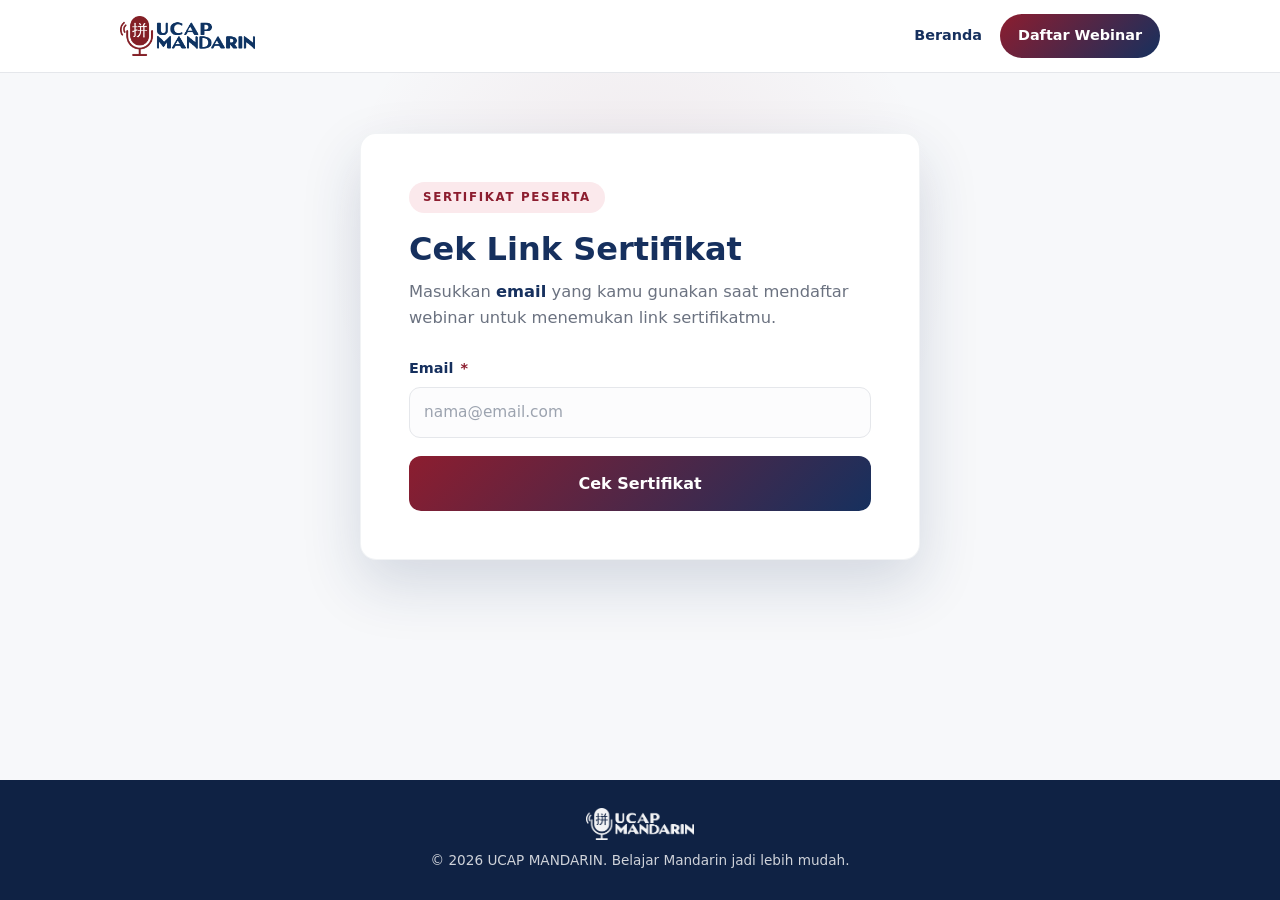
==== cek-sertifikat.html @ ec429b89 "first commit" ====
<!DOCTYPE html>
<html lang="id">
<head>
  <meta charset="UTF-8" />
  <meta name="viewport" content="width=device-width, initial-scale=1.0" />
  <meta name="robots" content="noindex" />
  <title>Cek Sertifikat - UCAP MANDARIN</title>
  <link rel="icon" href="Logo.png" />
  <link rel="stylesheet" href="css/cek-sertifikat.css" />
</head>
<body>

  <header class="site-header">
    <div class="container">
      <a class="brand" href="index.html" aria-label="UCAP MANDARIN">
        <img src="Logo.png" alt="Logo UCAP MANDARIN" />
      </a>
      <nav class="header-nav">
        <a class="header-link" href="index.html">Beranda</a>
        <a class="header-cta" href="index.html#daftar">Daftar Webinar</a>
      </nav>
    </div>
  </header>

  <main>
    <div class="container">
      <div class="card">
        <span class="eyebrow">Sertifikat Peserta</span>
        <h1>Cek Link Sertifikat</h1>
        <p class="lead">
          Masukkan <strong>email</strong> yang kamu gunakan saat mendaftar webinar
          untuk menemukan link sertifikatmu.
        </p>

        <form id="certForm" novalidate>
          <div class="field">
            <label for="email">Email <span class="req">*</span></label>
            <input type="email" id="email" name="email" placeholder="nama@email.com" autocomplete="email" required />
            <p class="error-text" data-for="email">Masukkan email yang valid.</p>
          </div>

          <button type="submit" class="btn" id="checkBtn">
            <span class="spinner"></span>
            <span class="btn-label">Cek Sertifikat</span>
          </button>
        </form>

        <div class="notice" id="notice" role="status" aria-live="polite"></div>

        <div class="result" id="result">
          <div class="result-icon">&#127942;</div>
          <h2 class="result-title" id="resultTitle"></h2>
          <p class="result-text" id="resultText"></p>
          <a class="btn btn-download" id="downloadBtn" href="#" target="_blank" rel="noopener">
            <span>&#128196;</span> Buka / Download Sertifikat
          </a>
        </div>
      </div>
    </div>
  </main>

  <footer>
    <div class="container">
      <img src="Logo.png" alt="UCAP MANDARIN" />
      <p>&copy; <span id="year"></span> UCAP MANDARIN. Belajar Mandarin jadi lebih mudah.</p>
    </div>
  </footer>

  <script src="js/config.js"></script>
  <script src="js/cek-sertifikat.js"></script>
</body>
</html>
---- css/cek-sertifikat.css ----
:root {
  --maroon: #8C1D2F;
  --maroon-dark: #6E1624;
  --maroon-soft: #FBE9EC;
  --navy: #16305E;
  --navy-dark: #0F2244;
  --bg: #F7F8FA;
  --card: #ffffff;
  --text: #1F2937;
  --muted: #6B7280;
  --border: #E5E7EB;
  --green: #15803D;
  --green-soft: #E7F6EC;
  --red: #B91C1C;
  --red-soft: #FDECEC;
  --amber: #B45309;
  --amber-soft: #FEF3E2;
  --radius: 16px;
  --shadow-lg: 0 24px 60px rgba(22, 48, 94, 0.16);
}

* { box-sizing: border-box; }

html { scroll-behavior: smooth; }

body {
  margin: 0;
  min-height: 100vh;
  display: flex;
  flex-direction: column;
  font-family: "Segoe UI", system-ui, -apple-system, Roboto, Helvetica, Arial, sans-serif;
  color: var(--text);
  background: var(--bg);
  line-height: 1.6;
  -webkit-font-smoothing: antialiased;
}

img { max-width: 100%; display: block; }

.container {
  width: 100%;
  max-width: 1080px;
  margin: 0 auto;
  padding: 0 20px;
}

/* ---------- Header ---------- */
header.site-header {
  background: rgba(255, 255, 255, 0.92);
  backdrop-filter: blur(10px);
  border-bottom: 1px solid var(--border);
}

.site-header .container {
  display: flex;
  align-items: center;
  justify-content: space-between;
  gap: 16px;
  height: 72px;
}

.brand {
  display: flex;
  align-items: center;
  gap: 12px;
  text-decoration: none;
}

.brand img { height: 40px; width: auto; }

.header-nav { display: flex; align-items: center; gap: 18px; }

.header-link {
  font-size: 0.9rem;
  font-weight: 700;
  color: var(--navy);
  text-decoration: none;
  white-space: nowrap;
}

.header-link:hover { color: var(--maroon); }

.header-cta {
  font-size: 0.9rem;
  font-weight: 700;
  color: #fff;
  background: linear-gradient(135deg, var(--maroon), var(--navy));
  padding: 10px 18px;
  border-radius: 999px;
  text-decoration: none;
  white-space: nowrap;
  transition: transform 0.15s ease, box-shadow 0.15s ease;
}

.header-cta:hover { transform: translateY(-2px); box-shadow: 0 8px 18px rgba(140, 29, 47, 0.3); }

/* ---------- Main ---------- */
main {
  flex: 1;
  display: flex;
  align-items: flex-start;
  justify-content: center;
  padding: clamp(28px, 6vw, 60px) 0;
  position: relative;
  overflow: hidden;
}

main::before {
  content: "";
  position: absolute;
  top: -160px;
  left: 50%;
  transform: translateX(-50%);
  width: min(680px, 90vw);
  height: min(680px, 90vw);
  border-radius: 50%;
  background: radial-gradient(circle, rgba(140, 29, 47, 0.08), rgba(140, 29, 47, 0) 65%);
  pointer-events: none;
}

.card {
  position: relative;
  z-index: 1;
  width: 100%;
  max-width: 560px;
  margin: 0 auto;
  background: var(--card);
  border-radius: var(--radius);
  box-shadow: var(--shadow-lg);
  border: 1px solid rgba(22, 48, 94, 0.06);
  padding: clamp(26px, 5vw, 48px);
}

.eyebrow {
  display: inline-block;
  font-size: 0.74rem;
  font-weight: 700;
  letter-spacing: 0.14em;
  text-transform: uppercase;
  color: var(--maroon);
  background: var(--maroon-soft);
  padding: 6px 14px;
  border-radius: 999px;
  margin-bottom: 16px;
}

h1 {
  font-size: clamp(1.5rem, 4.4vw, 2rem);
  line-height: 1.25;
  color: var(--navy);
  margin: 0 0 10px;
  font-weight: 800;
}

.lead {
  font-size: clamp(0.95rem, 2.3vw, 1.02rem);
  color: var(--muted);
  margin: 0 0 26px;
}

.lead strong { color: var(--navy); }

/* ---------- Form ---------- */
form { display: grid; gap: 18px; }

.field { display: flex; flex-direction: column; gap: 7px; }

label {
  font-weight: 700;
  font-size: 0.9rem;
  color: var(--navy);
}

label .req { color: var(--maroon); margin-left: 2px; }

input[type="text"],
input[type="email"] {
  width: 100%;
  font: inherit;
  font-size: 0.96rem;
  color: var(--text);
  background: #FCFCFD;
  border: 1.5px solid var(--border);
  border-radius: 11px;
  padding: 12px 14px;
  transition: border-color 0.15s ease, box-shadow 0.15s ease, background 0.15s ease;
}

input:focus {
  outline: none;
  border-color: var(--maroon);
  background: #fff;
  box-shadow: 0 0 0 4px rgba(140, 29, 47, 0.10);
}

input::placeholder { color: #9CA3AF; }

input.invalid { border-color: var(--red); background: #FFF8F8; }

.error-text { color: var(--red); font-size: 0.78rem; font-weight: 600; display: none; }
.error-text.show { display: block; }

.btn {
  display: inline-flex;
  align-items: center;
  justify-content: center;
  gap: 10px;
  width: 100%;
  font: inherit;
  font-weight: 800;
  font-size: 1rem;
  color: #fff;
  background: linear-gradient(135deg, var(--maroon), var(--navy));
  border: none;
  border-radius: 12px;
  padding: 15px 20px;
  cursor: pointer;
  text-decoration: none;
  transition: transform 0.15s ease, box-shadow 0.15s ease, opacity 0.15s ease;
}

.btn:hover:not(:disabled) { transform: translateY(-2px); box-shadow: 0 12px 26px rgba(140, 29, 47, 0.32); }
.btn:disabled { opacity: 0.7; cursor: not-allowed; }

.spinner {
  width: 18px;
  height: 18px;
  border: 2.5px solid rgba(255, 255, 255, 0.4);
  border-top-color: #fff;
  border-radius: 50%;
  animation: spin 0.7s linear infinite;
  display: none;
}

.btn.loading .spinner { display: inline-block; }

@keyframes spin { to { transform: rotate(360deg); } }

/* ---------- Notifications ---------- */
.notice {
  margin-top: 20px;
  padding: 15px 18px;
  border-radius: 12px;
  font-size: 0.94rem;
  font-weight: 600;
  display: none;
}

.notice.show { display: block; }
.notice.error { background: var(--red-soft); color: var(--red); border: 1px solid #F5C2C2; }
.notice.info { background: var(--amber-soft); color: var(--amber); border: 1px solid #F3D9AE; }

/* ---------- Result ---------- */
.result {
  margin-top: 24px;
  padding: 26px 22px;
  border-radius: 14px;
  border: 1px solid var(--border);
  background: #FAFBFC;
  text-align: center;
  display: none;
}

.result.show { display: block; animation: fadeUp 0.35s ease both; }

.result.success { background: var(--green-soft); border-color: #BFE7CC; }
.result.pending { background: var(--amber-soft); border-color: #F3D9AE; }

@keyframes fadeUp {
  from { opacity: 0; transform: translateY(10px); }
  to { opacity: 1; transform: translateY(0); }
}

.result-icon { font-size: 2.4rem; margin-bottom: 8px; }

.result-title {
  margin: 0 0 6px;
  font-size: 1.15rem;
  color: var(--navy);
}

.result-text {
  margin: 0 0 18px;
  color: var(--muted);
  font-size: 0.94rem;
}

.result-text strong { color: var(--navy); }

.btn-download {
  background: linear-gradient(135deg, var(--green), #22A855);
  display: none;
}

.result.success .btn-download { display: inline-flex; }
.result.success .btn-download:hover { box-shadow: 0 12px 26px rgba(21, 128, 61, 0.35); }

/* ---------- Footer ---------- */
footer {
  background: var(--navy-dark);
  color: rgba(255, 255, 255, 0.8);
  padding: 28px 0;
  text-align: center;
  font-size: 0.85rem;
}

footer img { height: 32px; margin: 0 auto 10px; filter: brightness(0) invert(1); opacity: 0.95; }
footer p { margin: 0; }

@media (max-width: 480px) {
  .brand img { height: 34px; }
  .header-cta { display: none; }
}
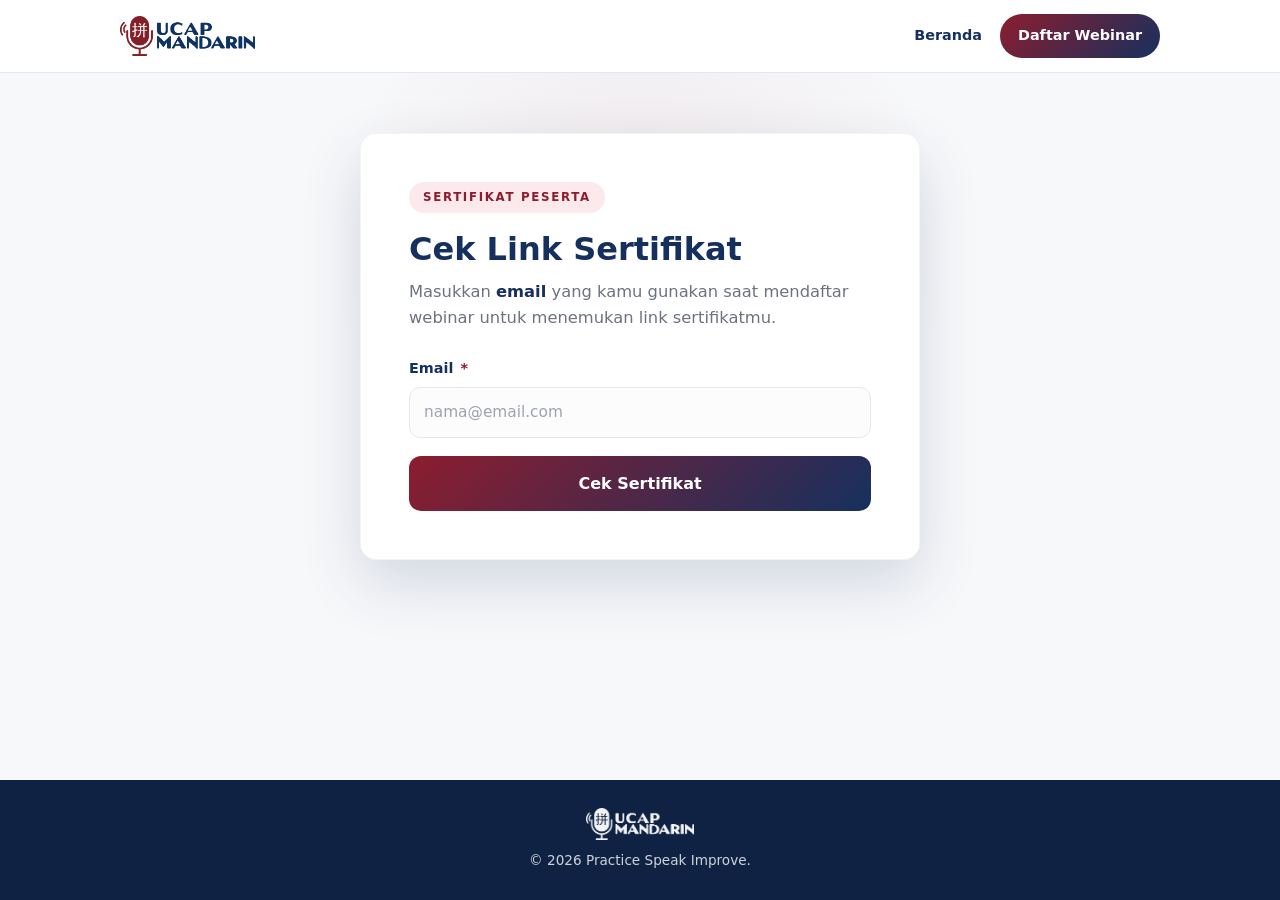
==== commit 28ac8f8b: "update baru" ====
--- a/cek-sertifikat.html
+++ b/cek-sertifikat.html
@@ -62,7 +62,7 @@
   <footer>
     <div class="container">
       <img src="Logo.png" alt="UCAP MANDARIN" />
-      <p>&copy; <span id="year"></span> UCAP MANDARIN. Belajar Mandarin jadi lebih mudah.</p>
+      <p>&copy; <span id="year"></span> Practice Speak Improve.</p>
     </div>
   </footer>
 
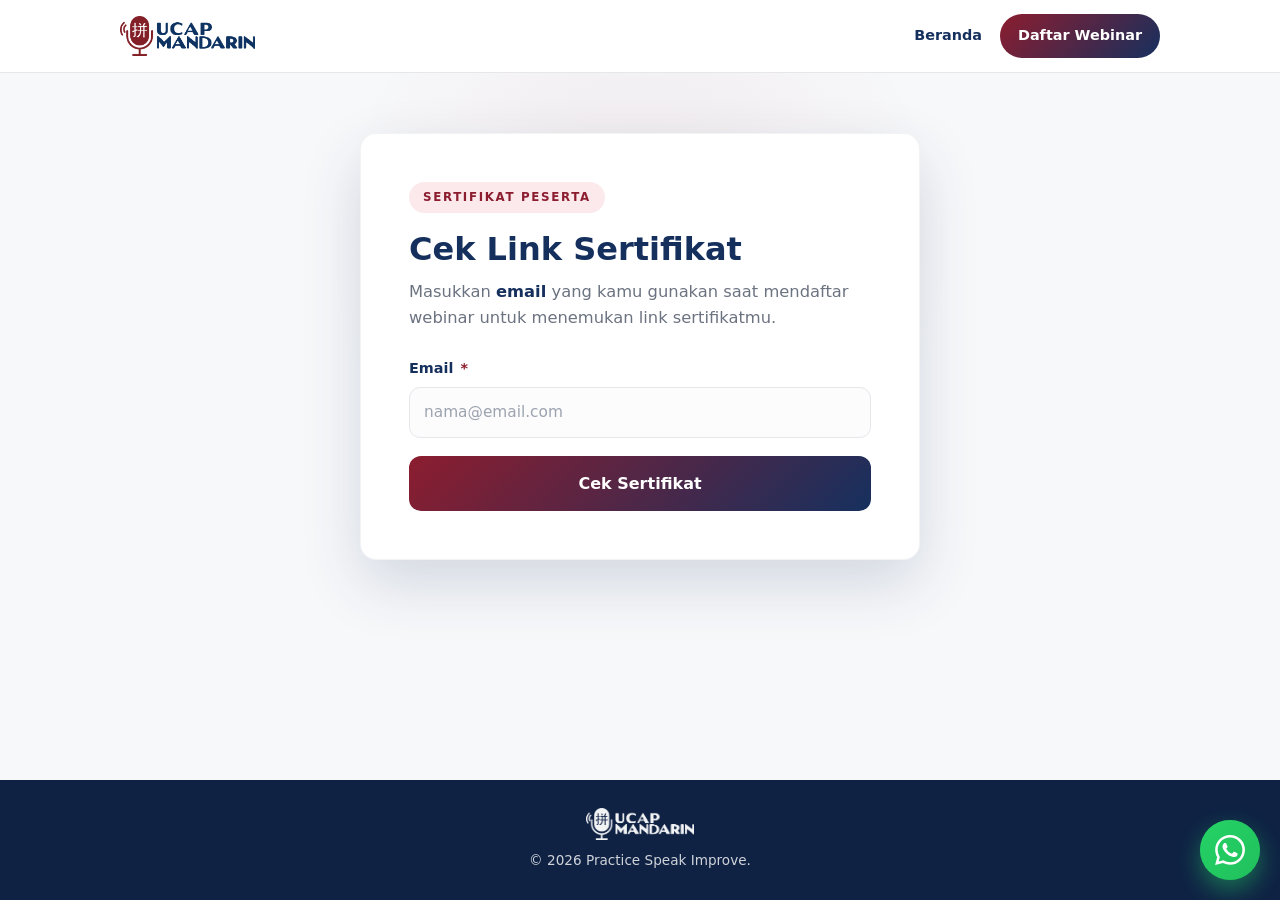
==== commit b63c7236: "update new v1.1" ====
--- a/cek-sertifikat.html
+++ b/cek-sertifikat.html
@@ -7,6 +7,7 @@
   <title>Cek Sertifikat - UCAP MANDARIN</title>
   <link rel="icon" href="Logo.png" />
   <link rel="stylesheet" href="css/cek-sertifikat.css" />
+  <link rel="stylesheet" href="css/floating-wa.css" />
 </head>
 <body>
 
@@ -68,5 +69,7 @@
 
   <script src="js/config.js"></script>
   <script src="js/cek-sertifikat.js"></script>
+  <script src="js/floating-wa.js"></script>
+  <script src="js/no-inspect.js"></script>
 </body>
 </html>
--- a/css/floating-wa.css
+++ b/css/floating-wa.css
@@ -0,0 +1,81 @@
+/* =====================================================
+   Floating Button WhatsApp (bantuan)
+   Hanya menambah elemen .wa-float, tidak mengubah style lain.
+   ===================================================== */
+.wa-float {
+  position: fixed;
+  right: 20px;
+  bottom: 20px;
+  z-index: 999;
+  display: inline-flex;
+  align-items: center;
+  gap: 0;
+  width: 60px;
+  height: 60px;
+  border-radius: 50%;
+  background: linear-gradient(135deg, #25D366, #1DA851);
+  box-shadow: 0 10px 24px rgba(37, 211, 102, 0.45);
+  text-decoration: none;
+  transition: width 0.25s ease, transform 0.2s ease, box-shadow 0.2s ease;
+}
+
+.wa-float:hover {
+  transform: translateY(-3px);
+  box-shadow: 0 14px 30px rgba(37, 211, 102, 0.55);
+}
+
+.wa-float .wa-float-icon {
+  flex: none;
+  width: 60px;
+  height: 60px;
+  display: grid;
+  place-items: center;
+}
+
+.wa-float .wa-float-icon svg {
+  width: 30px;
+  height: 30px;
+  fill: #fff;
+}
+
+.wa-float .wa-float-text {
+  max-width: 0;
+  overflow: hidden;
+  white-space: nowrap;
+  color: #fff;
+  font-size: 0.92rem;
+  font-weight: 700;
+  transition: max-width 0.25s ease, margin 0.25s ease;
+}
+
+@media (min-width: 721px) {
+  .wa-float:hover { width: auto; border-radius: 999px; }
+  .wa-float:hover .wa-float-text { max-width: 220px; margin-right: 18px; }
+}
+
+/* pulse ring */
+.wa-float::before {
+  content: "";
+  position: absolute;
+  inset: 0;
+  border-radius: 50%;
+  background: rgba(37, 211, 102, 0.55);
+  animation: wa-pulse 2s infinite;
+  z-index: -1;
+}
+
+@keyframes wa-pulse {
+  0% { transform: scale(1); opacity: 0.7; }
+  70% { transform: scale(1.6); opacity: 0; }
+  100% { transform: scale(1.6); opacity: 0; }
+}
+
+@media (max-width: 480px) {
+  .wa-float { width: 54px; height: 54px; right: 16px; bottom: 16px; }
+  .wa-float .wa-float-icon { width: 54px; height: 54px; }
+  .wa-float .wa-float-icon svg { width: 26px; height: 26px; }
+}
+
+@media (prefers-reduced-motion: reduce) {
+  .wa-float::before { animation: none; }
+}
